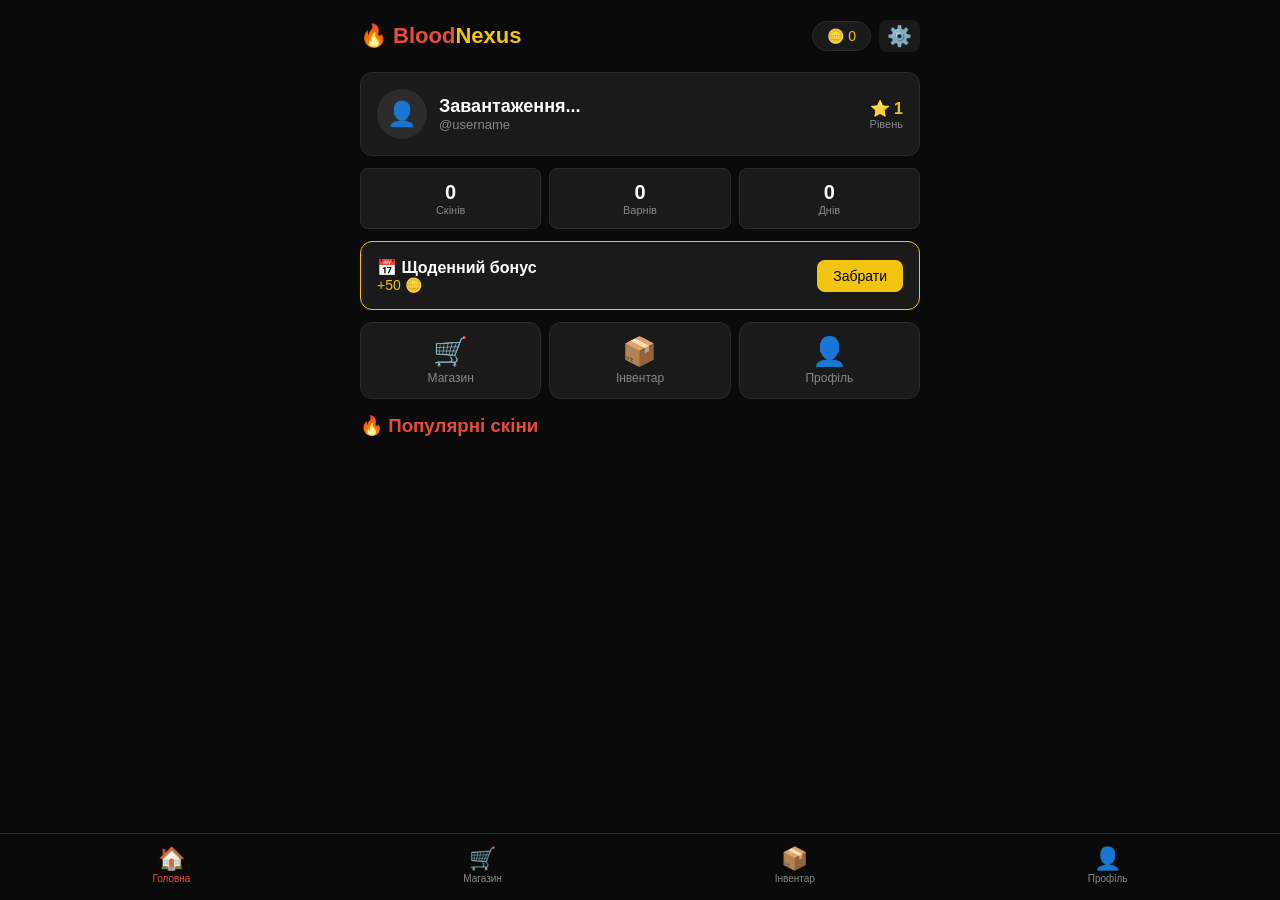
==== index.html @ a1621c2f "Add files via upload" ====
<!DOCTYPE html>
<html lang="uk">
<head>
    <meta charset="UTF-8">
    <meta name="viewport" content="width=device-width, initial-scale=1.0">
    <title>BloodNexus - Головна</title>
    <link rel="stylesheet" href="style.css">
</head>
<body>
    <!-- Хедер -->
    <div class="header">
        <div class="logo">🔥 Blood<span>Nexus</span></div>
        <div class="header-right">
            <span class="balance" id="userBalance">🪙 0</span>
            <button class="settings-btn">⚙️</button>
        </div>
    </div>

    <!-- Профіль-картка -->
    <div class="card profile-card">
        <div class="avatar" id="userAvatar">👤</div>
        <div class="profile-info">
            <div class="username" id="userName">Завантаження...</div>
            <div class="user-tag" id="userTag">@username</div>
        </div>
        <div class="profile-stats">
            <div class="stat">
                <span class="stat-value" id="userLevel">⭐ 1</span>
                <span class="stat-label">Рівень</span>
            </div>
        </div>
    </div>

    <!-- Швидка статистика -->
    <div class="stats-grid">
        <div class="stat-item">
            <div class="stat-number" id="skinCount">0</div>
            <div class="stat-label">Скінів</div>
        </div>
        <div class="stat-item">
            <div class="stat-number" id="warnCount">0</div>
            <div class="stat-label">Варнів</div>
        </div>
        <div class="stat-item">
            <div class="stat-number" id="daysCount">0</div>
            <div class="stat-label">Днів</div>
        </div>
    </div>

    <!-- Щоденний бонус -->
    <div class="card bonus-card">
        <div class="bonus-content">
            <div>
                <div class="bonus-title">📅 Щоденний бонус</div>
                <div class="bonus-amount">+50 🪙</div>
            </div>
            <button class="btn btn-gold" onclick="claimDaily()">Забрати</button>
        </div>
    </div>

    <!-- Навігаційні кнопки -->
    <div class="quick-actions">
        <div class="action-btn" onclick="navigate('shop')">
            <span class="action-icon">🛒</span>
            <span class="action-label">Магазин</span>
        </div>
        <div class="action-btn" onclick="navigate('inventory')">
            <span class="action-icon">📦</span>
            <span class="action-label">Інвентар</span>
        </div>
        <div class="action-btn" onclick="navigate('profile')">
            <span class="action-icon">👤</span>
            <span class="action-label">Профіль</span>
        </div>
    </div>

    <!-- Популярні скіни -->
    <h3 class="section-title">🔥 Популярні скіни</h3>
    <div class="skin-grid" id="popularSkins">
        <!-- Завантажується з API -->
    </div>

    <!-- Нижня навігація -->
    <div class="bottom-nav">
        <div class="nav-item active" onclick="navigate('home')">
            <span class="nav-icon">🏠</span>
            <span class="nav-label">Головна</span>
        </div>
        <div class="nav-item" onclick="navigate('shop')">
            <span class="nav-icon">🛒</span>
            <span class="nav-label">Магазин</span>
        </div>
        <div class="nav-item" onclick="navigate('inventory')">
            <span class="nav-icon">📦</span>
            <span class="nav-label">Інвентар</span>
        </div>
        <div class="nav-item" onclick="navigate('profile')">
            <span class="nav-icon">👤</span>
            <span class="nav-label">Профіль</span>
        </div>
    </div>

    <script src="script.js"></script>
    <script src="https://telegram.org/js/telegram-web-app.js"></script>
</body>
</html>
---- style.css ----
* {
    margin: 0;
    padding: 0;
    box-sizing: border-box;
}

body {
    font-family: -apple-system, BlinkMacSystemFont, 'Segoe UI', Roboto, sans-serif;
    background: #0a0a0a;
    color: #ffffff;
    padding: 16px 16px 80px 16px;
    min-height: 100vh;
}

/* ========== HEADER ========== */
.header {
    display: flex;
    justify-content: space-between;
    align-items: center;
    margin-bottom: 20px;
}

.logo {
    font-size: 22px;
    font-weight: bold;
    color: #e74c3c;
}

.logo span {
    color: #f1c40f;
}

.balance {
    background: #1a1a1a;
    padding: 6px 14px;
    border-radius: 20px;
    font-size: 14px;
    color: #f1c40f;
    border: 1px solid #2c2c2c;
}

.header-right {
    display: flex;
    align-items: center;
    gap: 8px;
}

.settings-btn, .back-btn, .edit-btn {
    background: #1a1a1a;
    border: none;
    color: #fff;
    font-size: 20px;
    cursor: pointer;
    padding: 4px 8px;
    border-radius: 8px;
}

/* ========== CARDS ========== */
.card {
    background: #1a1a1a;
    border-radius: 12px;
    padding: 16px;
    margin-bottom: 12px;
    border: 1px solid #2c2c2c;
}

.profile-card {
    display: flex;
    align-items: center;
    gap: 12px;
}

.avatar {
    width: 50px;
    height: 50px;
    border-radius: 50%;
    background: #2c2c2c;
    display: flex;
    align-items: center;
    justify-content: center;
    font-size: 24px;
    flex-shrink: 0;
}

.profile-info {
    flex: 1;
}

.username {
    font-size: 18px;
    font-weight: bold;
}

.user-tag {
    font-size: 13px;
    color: #888;
}

.profile-stats {
    text-align: right;
}

.stat-value {
    font-size: 16px;
    font-weight: bold;
    color: #f1c40f;
}

.stat-label {
    font-size: 11px;
    color: #888;
    display: block;
}

/* ========== STATS GRID ========== */
.stats-grid {
    display: grid;
    grid-template-columns: repeat(3, 1fr);
    gap: 8px;
    margin-bottom: 12px;
}

.stat-item {
    background: #1a1a1a;
    padding: 12px;
    border-radius: 8px;
    text-align: center;
    border: 1px solid #2c2c2c;
}

.stat-number {
    font-size: 20px;
    font-weight: bold;
}

/* ========== BONUS ========== */
.bonus-card {
    border-color: #f1c40f;
}

.bonus-content {
    display: flex;
    justify-content: space-between;
    align-items: center;
}

.bonus-title {
    font-weight: bold;
}

.bonus-amount {
    color: #f1c40f;
    font-size: 14px;
}

/* ========== BUTTONS ========== */
.btn {
    background: #e74c3c;
    color: #fff;
    border: none;
    padding: 8px 16px;
    border-radius: 8px;
    font-size: 14px;
    cursor: pointer;
    transition: all 0.3s;
}

.btn:hover {
    background: #c0392b;
    transform: scale(1.02);
}

.btn-gold {
    background: #f1c40f;
    color: #000;
}

.btn-gold:hover {
    background: #d4ac0d;
}

.btn-sell {
    background: #2c2c2c;
    color: #888;
    padding: 4px 12px;
    font-size: 12px;
}

.btn-sell:hover {
    background: #3c3c3c;
}

.btn-donate {
    background: #f1c40f;
    color: #000;
    padding: 12px 24px;
    font-size: 16px;
    margin-top: 8px;
    width: 100%;
}

.btn-donate:hover {
    background: #d4ac0d;
}

/* ========== QUICK ACTIONS ========== */
.quick-actions {
    display: grid;
    grid-template-columns: repeat(3, 1fr);
    gap: 8px;
    margin-bottom: 16px;
}

.action-btn {
    background: #1a1a1a;
    padding: 12px;
    border-radius: 12px;
    text-align: center;
    border: 1px solid #2c2c2c;
    cursor: pointer;
    transition: all 0.3s;
}

.action-btn:hover {
    background: #2c2c2c;
    transform: scale(1.02);
}

.action-icon {
    font-size: 28px;
    display: block;
}

.action-label {
    font-size: 12px;
    color: #888;
    margin-top: 4px;
}

/* ========== SKINS ========== */
.section-title {
    margin: 16px 0 12px;
    color: #e74c3c;
}

.skin-grid {
    display: grid;
    grid-template-columns: 1fr 1fr;
    gap: 12px;
    margin-bottom: 16px;
}

.skin-card {
    background: #1a1a1a;
    border-radius: 12px;
    padding: 12px;
    border: 1px solid #2c2c2c;
    transition: all 0.3s;
}

.skin-card:hover {
    border-color: #e74c3c;
    transform: translateY(-2px);
}

.skin-icon {
    font-size: 32px;
}

.skin-name {
    font-weight: bold;
    font-size: 15px;
}

.skin-sub {
    font-size: 12px;
    color: #888;
}

.skin-rarity {
    font-size: 11px;
    padding: 2px 8px;
    border-radius: 4px;
    display: inline-block;
    margin: 4px 0;
}

.legendary { background: #f1c40f; color: #000; }
.epic { background: #9b59b6; color: #fff; }
.rare { background: #3498db; color: #fff; }
.common { background: #95a5a6; color: #fff; }

.skin-price {
    color: #f1c40f;
    font-weight: bold;
    margin: 6px 0;
}

.skin-actions {
    display: flex;
    gap: 6px;
}

.skin-actions .btn {
    flex: 1;
    font-size: 12px;
    padding: 6px;
}

/* ========== FILTERS ========== */
.filters {
    display: flex;
    gap: 6px;
    margin-bottom: 12px;
    overflow-x: auto;
    padding: 4px 0;
}

.filter-btn {
    background: #1a1a1a;
    border: 1px solid #2c2c2c;
    color: #888;
    padding: 6px 14px;
    border-radius: 20px;
    font-size: 13px;
    cursor: pointer;
    white-space: nowrap;
    transition: all 0.3s;
}

.filter-btn.active {
    background: #e74c3c;
    color: #fff;
    border-color: #e74c3c;
}

.filter-btn:hover {
    background: #2c2c2c;
}

/* ========== SEARCH ========== */
.search-bar {
    margin-bottom: 12px;
}

.search-bar input {
    width: 100%;
    padding: 10px 14px;
    border-radius: 10px;
    border: 1px solid #2c2c2c;
    background: #1a1a1a;
    color: #fff;
    font-size: 14px;
}

.search-bar input::placeholder {
    color: #666;
}

/* ========== PROFILE FULL ========== */
.profile-full {
    text-align: center;
    padding: 20px;
}

.profile-avatar {
    font-size: 64px;
    margin-bottom: 8px;
}

.profile-name {
    font-size: 22px;
    font-weight: bold;
}

.profile-tag {
    color: #888;
    font-size: 14px;
    margin-bottom: 16px;
}

.profile-details {
    display: grid;
    grid-template-columns: 1fr 1fr;
    gap: 8px;
    margin-bottom: 16px;
    text-align: left;
}

.detail-item {
    background: #1a1a1a;
    padding: 10px 14px;
    border-radius: 8px;
    border: 1px solid #2c2c2c;
}

.detail-label {
    color: #888;
    font-size: 12px;
}

.detail-value {
    font-weight: bold;
    font-size: 16px;
    display: block;
}

/* ========== XP BAR ========== */
.xp-bar {
    margin: 16px 0;
}

.xp-label {
    font-size: 13px;
    color: #888;
    margin-bottom: 4px;
}

.xp-track {
    height: 8px;
    background: #1a1a1a;
    border-radius: 4px;
    overflow: hidden;
    border: 1px solid #2c2c2c;
}

.xp-fill {
    height: 100%;
    background: linear-gradient(90deg, #e74c3c, #f1c40f);
    border-radius: 4px;
    transition: width 0.5s;
}

/* ========== EQUIPPED SKIN ========== */
.equipped-skin {
    background: #1a1a1a;
    padding: 12px;
    border-radius: 8px;
    border: 1px solid #f1c40f;
    margin-bottom: 12px;
    text-align: center;
}

.equipped-label {
    color: #888;
    font-size: 12px;
}

.equipped-name {
    font-weight: bold;
    color: #f1c40f;
}

.skin-count {
    font-size: 13px;
    color: #888;
}

/* ========== BOTTOM NAV ========== */
.bottom-nav {
    position: fixed;
    bottom: 0;
    left: 0;
    right: 0;
    display: flex;
    justify-content: space-around;
    padding: 8px 16px 12px;
    background: #0a0a0a;
    border-top: 1px solid #2c2c2c;
}

.nav-item {
    text-align: center;
    color: #888;
    font-size: 11px;
    cursor: pointer;
    transition: color 0.3s;
    padding: 4px 8px;
}

.nav-item.active {
    color: #e74c3c;
}

.nav-icon {
    font-size: 22px;
    display: block;
}

.nav-label {
    font-size: 10px;
    margin-top: 2px;
}

/* ========== RESPONSIVE ========== */
@media (max-width: 480px) {
    .skin-grid {
        grid-template-columns: 1fr 1fr;
        gap: 8px;
    }
}

@media (min-width: 768px) {
    body {
        max-width: 600px;
        margin: 0 auto;
        padding: 20px 20px 80px 20px;
    }
}
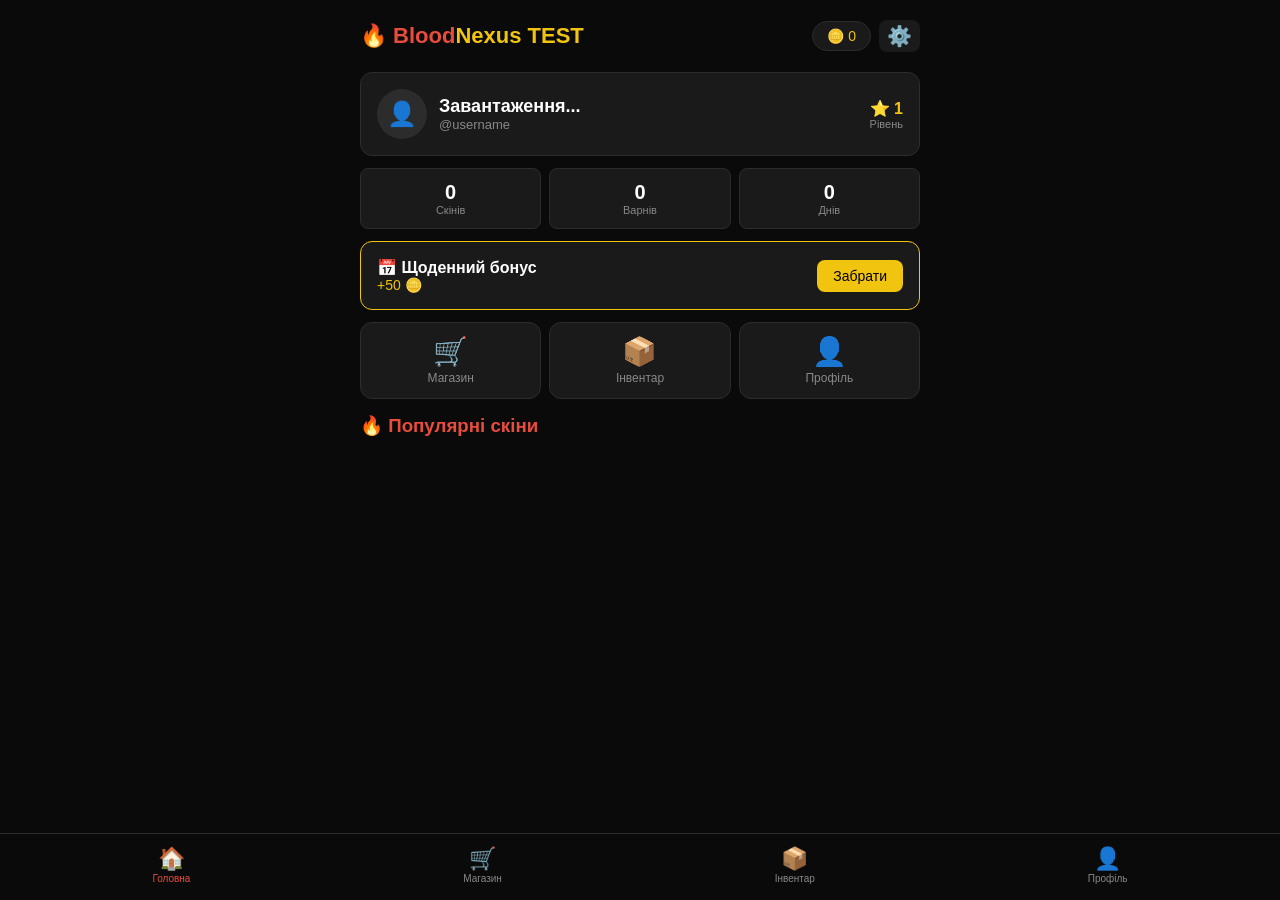
==== commit b3eb7abf: "Update index.html" ====
--- a/index.html
+++ b/index.html
@@ -3,13 +3,13 @@
 <head>
     <meta charset="UTF-8">
     <meta name="viewport" content="width=device-width, initial-scale=1.0">
-    <title>BloodNexus - Головна</title>
+    <title>TEST - Головна</title>
     <link rel="stylesheet" href="style.css">
 </head>
 <body>
     <!-- Хедер -->
     <div class="header">
-        <div class="logo">🔥 Blood<span>Nexus</span></div>
+        <div class="logo">🔥 Blood<span>Nexus TEST</span></div>
         <div class="header-right">
             <span class="balance" id="userBalance">🪙 0</span>
             <button class="settings-btn">⚙️</button>
@@ -103,4 +103,4 @@
     <script src="script.js"></script>
     <script src="https://telegram.org/js/telegram-web-app.js"></script>
 </body>
-</html>+</html>
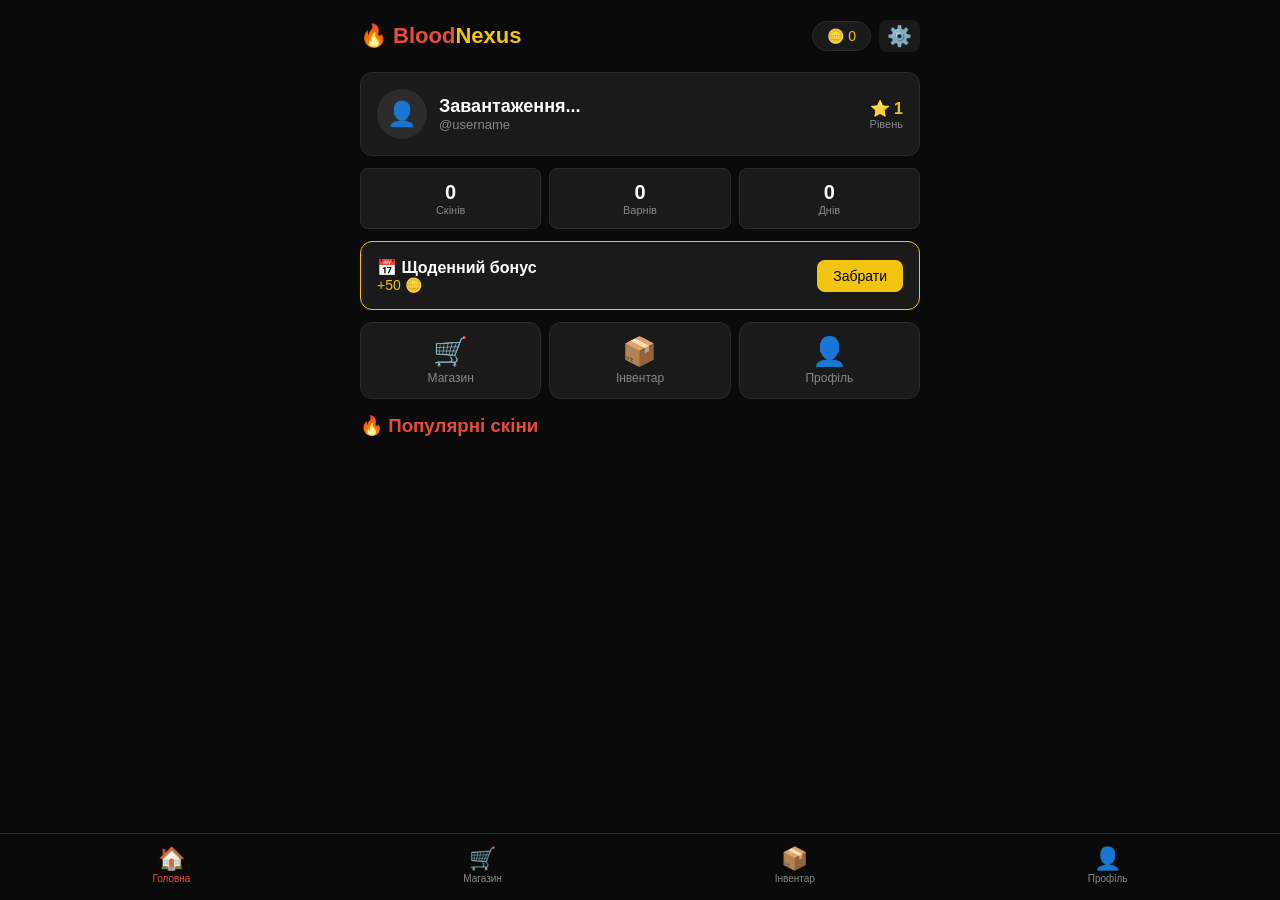
==== commit 6d40d9c5: "Update index.html" ====
--- a/index.html
+++ b/index.html
@@ -3,13 +3,13 @@
 <head>
     <meta charset="UTF-8">
     <meta name="viewport" content="width=device-width, initial-scale=1.0">
-    <title>TEST - Головна</title>
+    <title>BloodNexus - Головна</title>
     <link rel="stylesheet" href="style.css">
 </head>
 <body>
     <!-- Хедер -->
     <div class="header">
-        <div class="logo">🔥 Blood<span>Nexus TEST</span></div>
+        <div class="logo">🔥 Blood<span>Nexus</span></div>
         <div class="header-right">
             <span class="balance" id="userBalance">🪙 0</span>
             <button class="settings-btn">⚙️</button>
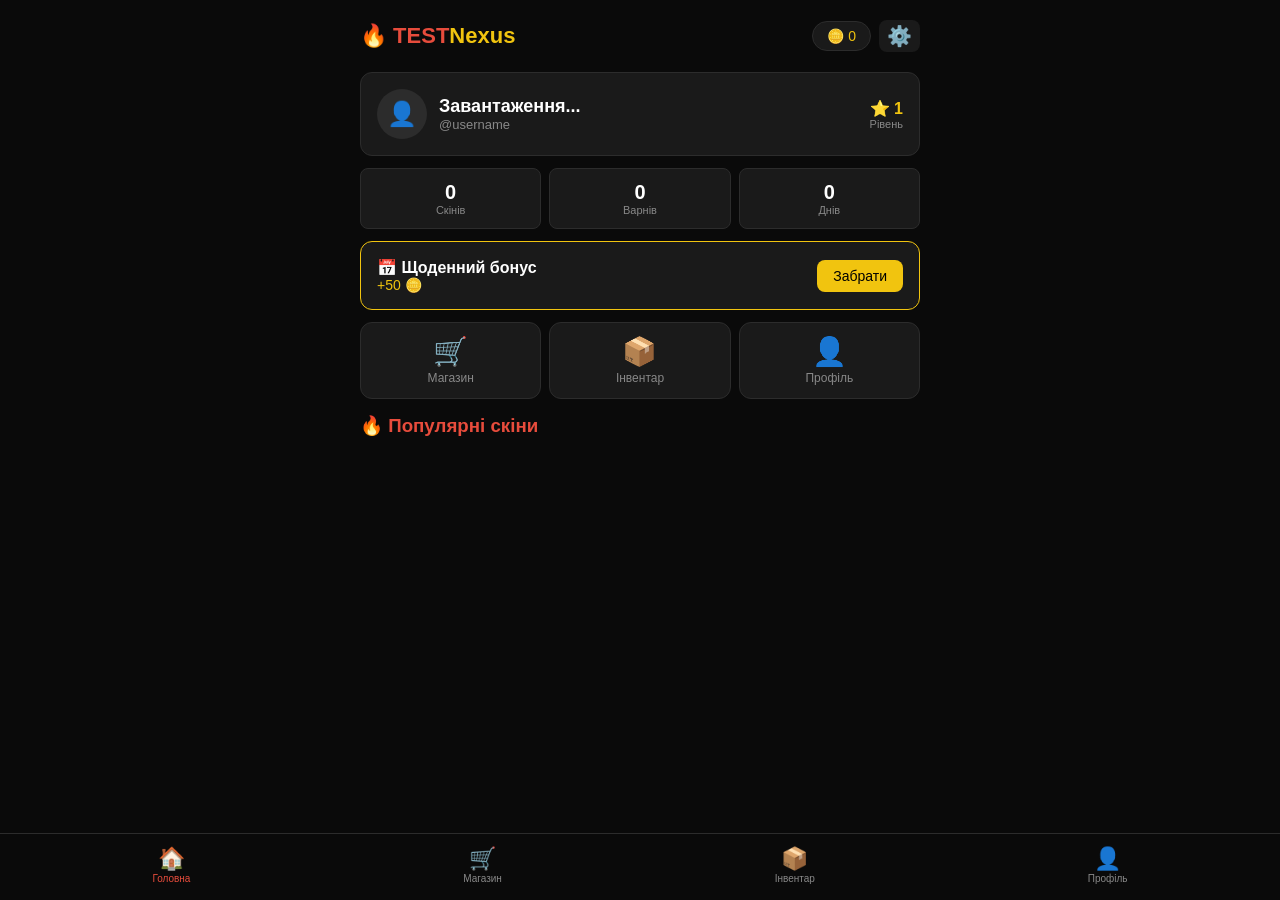
==== commit 4c83d19f: "Update header logo text from 'Blood' to 'TEST'" ====
--- a/index.html
+++ b/index.html
@@ -9,7 +9,7 @@
 <body>
     <!-- Хедер -->
     <div class="header">
-        <div class="logo">🔥 Blood<span>Nexus</span></div>
+        <div class="logo">🔥 TEST<span>Nexus</span></div>
         <div class="header-right">
             <span class="balance" id="userBalance">🪙 0</span>
             <button class="settings-btn">⚙️</button>
--- a/style.css
+++ b/style.css
@@ -506,4 +506,4 @@
         margin: 0 auto;
         padding: 20px 20px 80px 20px;
     }
-}+}
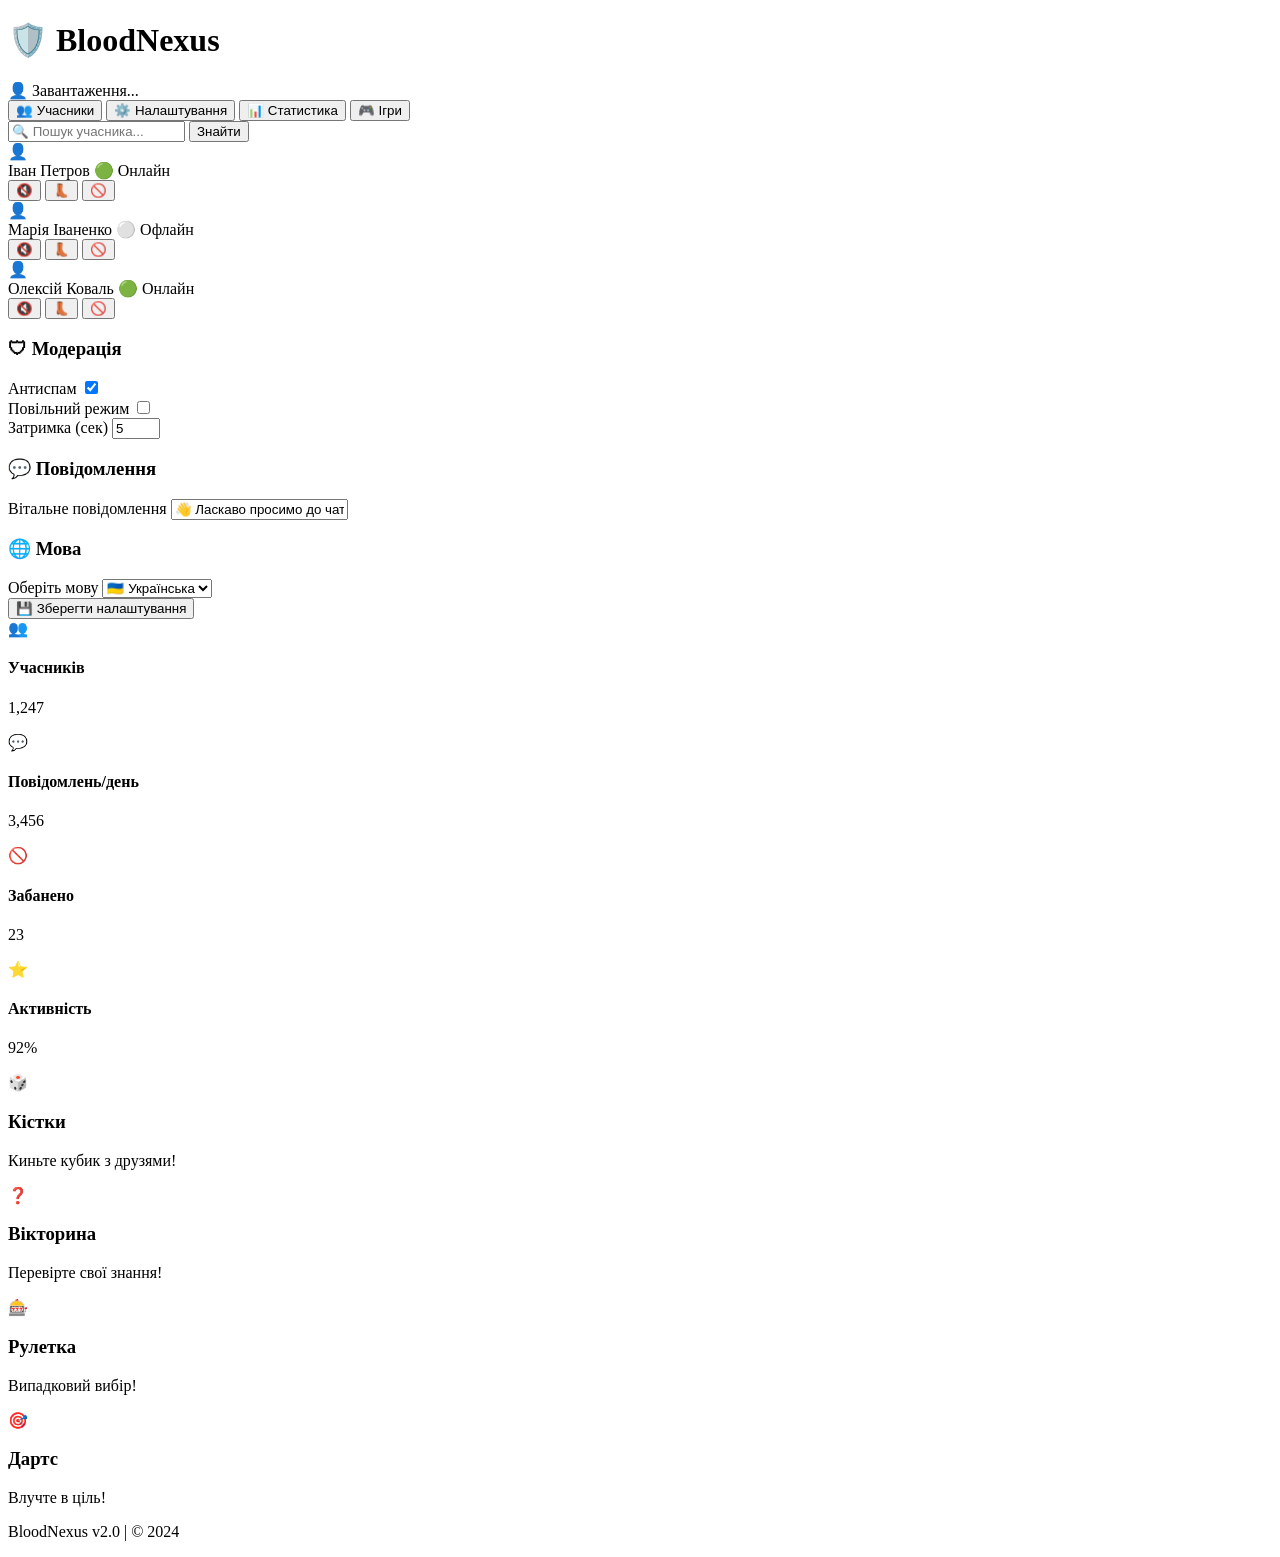
==== commit 2e8a0e7e: "Create index.html" ====
--- a/index.html
+++ b/index.html
@@ -1,106 +1,193 @@
-<!DOCTYPE html>
-<html lang="uk">
-<head>
-    <meta charset="UTF-8">
-    <meta name="viewport" content="width=device-width, initial-scale=1.0">
-    <title>BloodNexus - Головна</title>
-    <link rel="stylesheet" href="style.css">
-</head>
-<body>
-    <!-- Хедер -->
-    <div class="header">
-        <div class="logo">🔥 TEST<span>Nexus</span></div>
-        <div class="header-right">
-            <span class="balance" id="userBalance">🪙 0</span>
-            <button class="settings-btn">⚙️</button>
-        </div>
-    </div>
-
-    <!-- Профіль-картка -->
-    <div class="card profile-card">
-        <div class="avatar" id="userAvatar">👤</div>
-        <div class="profile-info">
-            <div class="username" id="userName">Завантаження...</div>
-            <div class="user-tag" id="userTag">@username</div>
-        </div>
-        <div class="profile-stats">
-            <div class="stat">
-                <span class="stat-value" id="userLevel">⭐ 1</span>
-                <span class="stat-label">Рівень</span>
-            </div>
-        </div>
-    </div>
-
-    <!-- Швидка статистика -->
-    <div class="stats-grid">
-        <div class="stat-item">
-            <div class="stat-number" id="skinCount">0</div>
-            <div class="stat-label">Скінів</div>
-        </div>
-        <div class="stat-item">
-            <div class="stat-number" id="warnCount">0</div>
-            <div class="stat-label">Варнів</div>
-        </div>
-        <div class="stat-item">
-            <div class="stat-number" id="daysCount">0</div>
-            <div class="stat-label">Днів</div>
-        </div>
-    </div>
-
-    <!-- Щоденний бонус -->
-    <div class="card bonus-card">
-        <div class="bonus-content">
-            <div>
-                <div class="bonus-title">📅 Щоденний бонус</div>
-                <div class="bonus-amount">+50 🪙</div>
-            </div>
-            <button class="btn btn-gold" onclick="claimDaily()">Забрати</button>
-        </div>
-    </div>
-
-    <!-- Навігаційні кнопки -->
-    <div class="quick-actions">
-        <div class="action-btn" onclick="navigate('shop')">
-            <span class="action-icon">🛒</span>
-            <span class="action-label">Магазин</span>
-        </div>
-        <div class="action-btn" onclick="navigate('inventory')">
-            <span class="action-icon">📦</span>
-            <span class="action-label">Інвентар</span>
-        </div>
-        <div class="action-btn" onclick="navigate('profile')">
-            <span class="action-icon">👤</span>
-            <span class="action-label">Профіль</span>
-        </div>
-    </div>
-
-    <!-- Популярні скіни -->
-    <h3 class="section-title">🔥 Популярні скіни</h3>
-    <div class="skin-grid" id="popularSkins">
-        <!-- Завантажується з API -->
-    </div>
-
-    <!-- Нижня навігація -->
-    <div class="bottom-nav">
-        <div class="nav-item active" onclick="navigate('home')">
-            <span class="nav-icon">🏠</span>
-            <span class="nav-label">Головна</span>
-        </div>
-        <div class="nav-item" onclick="navigate('shop')">
-            <span class="nav-icon">🛒</span>
-            <span class="nav-label">Магазин</span>
-        </div>
-        <div class="nav-item" onclick="navigate('inventory')">
-            <span class="nav-icon">📦</span>
-            <span class="nav-label">Інвентар</span>
-        </div>
-        <div class="nav-item" onclick="navigate('profile')">
-            <span class="nav-icon">👤</span>
-            <span class="nav-label">Профіль</span>
-        </div>
-    </div>
-
-    <script src="script.js"></script>
-    <script src="https://telegram.org/js/telegram-web-app.js"></script>
-</body>
-</html>
+<!DOCTYPE html>
+<html lang="uk">
+<head>
+    <meta charset="UTF-8">
+    <meta name="viewport" content="width=device-width, initial-scale=1.0">
+    <title>BloodNexus | Панель керування</title>
+    <script src="https://telegram.org/js/telegram-web-app.js"></script>
+    <link rel="stylesheet" href="style.css">
+</head>
+<body>
+    <div class="container">
+        <!-- Шапка -->
+        <header>
+            <div class="header-content">
+                <h1>🛡️ BloodNexus</h1>
+                <div class="user-info" id="userInfo">
+                    <span id="userName">👤 Завантаження...</span>
+                </div>
+            </div>
+        </header>
+
+        <!-- Вкладки -->
+        <nav class="tabs">
+            <button class="tab active" data-tab="users">👥 Учасники</button>
+            <button class="tab" data-tab="settings">⚙️ Налаштування</button>
+            <button class="tab" data-tab="stats">📊 Статистика</button>
+            <button class="tab" data-tab="games">🎮 Ігри</button>
+        </nav>
+
+        <!-- Вкладка: Учасники -->
+        <div id="tab-users" class="tab-content active">
+            <div class="search-box">
+                <input type="text" id="searchInput" placeholder="🔍 Пошук учасника...">
+                <button onclick="searchUsers()">Знайти</button>
+            </div>
+            
+            <div class="user-list" id="userList">
+                <!-- Приклад користувачів (буде замінено реальними даними) -->
+                <div class="user-item" data-user-id="123456789">
+                    <div class="user-avatar">👤</div>
+                    <div class="user-info">
+                        <span class="user-name">Іван Петров</span>
+                        <span class="user-status online">🟢 Онлайн</span>
+                    </div>
+                    <div class="user-actions">
+                        <button class="btn-mute" onclick="muteUser(this)">🔇</button>
+                        <button class="btn-kick" onclick="kickUser(this)">👢</button>
+                        <button class="btn-ban" onclick="banUser(this)">🚫</button>
+                    </div>
+                </div>
+                <div class="user-item" data-user-id="987654321">
+                    <div class="user-avatar">👤</div>
+                    <div class="user-info">
+                        <span class="user-name">Марія Іваненко</span>
+                        <span class="user-status offline">⚪ Офлайн</span>
+                    </div>
+                    <div class="user-actions">
+                        <button class="btn-mute" onclick="muteUser(this)">🔇</button>
+                        <button class="btn-kick" onclick="kickUser(this)">👢</button>
+                        <button class="btn-ban" onclick="banUser(this)">🚫</button>
+                    </div>
+                </div>
+                <div class="user-item" data-user-id="555555555">
+                    <div class="user-avatar">👤</div>
+                    <div class="user-info">
+                        <span class="user-name">Олексій Коваль</span>
+                        <span class="user-status online">🟢 Онлайн</span>
+                    </div>
+                    <div class="user-actions">
+                        <button class="btn-mute" onclick="muteUser(this)">🔇</button>
+                        <button class="btn-kick" onclick="kickUser(this)">👢</button>
+                        <button class="btn-ban" onclick="banUser(this)">🚫</button>
+                    </div>
+                </div>
+            </div>
+        </div>
+
+        <!-- Вкладка: Налаштування -->
+        <div id="tab-settings" class="tab-content">
+            <div class="settings-group">
+                <h3>🛡 Модерація</h3>
+                <div class="setting-item">
+                    <span>Антиспам</span>
+                    <label class="switch">
+                        <input type="checkbox" id="antiSpam" checked>
+                        <span class="slider"></span>
+                    </label>
+                </div>
+                <div class="setting-item">
+                    <span>Повільний режим</span>
+                    <label class="switch">
+                        <input type="checkbox" id="slowMode">
+                        <span class="slider"></span>
+                    </label>
+                </div>
+                <div class="setting-item">
+                    <span>Затримка (сек)</span>
+                    <input type="number" id="slowDelay" value="5" min="1" max="60">
+                </div>
+            </div>
+
+            <div class="settings-group">
+                <h3>💬 Повідомлення</h3>
+                <div class="setting-item">
+                    <span>Вітальне повідомлення</span>
+                    <input type="text" id="welcomeMessage" value="👋 Ласкаво просимо до чату!">
+                </div>
+            </div>
+
+            <div class="settings-group">
+                <h3>🌐 Мова</h3>
+                <div class="setting-item">
+                    <span>Оберіть мову</span>
+                    <select id="language">
+                        <option value="uk">🇺🇦 Українська</option>
+                        <option value="ru">🇷🇺 Русский</option>
+                        <option value="en">🇬🇧 English</option>
+                    </select>
+                </div>
+            </div>
+
+            <button class="btn-save" onclick="saveSettings()">💾 Зберегти налаштування</button>
+        </div>
+
+        <!-- Вкладка: Статистика -->
+        <div id="tab-stats" class="tab-content">
+            <div class="stats-grid">
+                <div class="stat-card">
+                    <div class="stat-icon">👥</div>
+                    <div class="stat-info">
+                        <h4>Учасників</h4>
+                        <p class="stat-number" id="statUsers">1,247</p>
+                    </div>
+                </div>
+                <div class="stat-card">
+                    <div class="stat-icon">💬</div>
+                    <div class="stat-info">
+                        <h4>Повідомлень/день</h4>
+                        <p class="stat-number" id="statMessages">3,456</p>
+                    </div>
+                </div>
+                <div class="stat-card">
+                    <div class="stat-icon">🚫</div>
+                    <div class="stat-info">
+                        <h4>Забанено</h4>
+                        <p class="stat-number" id="statBanned">23</p>
+                    </div>
+                </div>
+                <div class="stat-card">
+                    <div class="stat-icon">⭐</div>
+                    <div class="stat-info">
+                        <h4>Активність</h4>
+                        <p class="stat-number" id="statActive">92%</p>
+                    </div>
+                </div>
+            </div>
+        </div>
+
+        <!-- Вкладка: Ігри -->
+        <div id="tab-games" class="tab-content">
+            <div class="games-grid">
+                <div class="game-card" onclick="playGame('dice')">
+                    <div class="game-icon">🎲</div>
+                    <h3>Кістки</h3>
+                    <p>Киньте кубик з друзями!</p>
+                </div>
+                <div class="game-card" onclick="playGame('quiz')">
+                    <div class="game-icon">❓</div>
+                    <h3>Вікторина</h3>
+                    <p>Перевірте свої знання!</p>
+                </div>
+                <div class="game-card" onclick="playGame('roulette')">
+                    <div class="game-icon">🎰</div>
+                    <h3>Рулетка</h3>
+                    <p>Випадковий вибір!</p>
+                </div>
+                <div class="game-card" onclick="playGame('dart')">
+                    <div class="game-icon">🎯</div>
+                    <h3>Дартс</h3>
+                    <p>Влучте в ціль!</p>
+                </div>
+            </div>
+        </div>
+
+        <!-- Футер -->
+        <footer>
+            <p>BloodNexus v2.0 | © 2024</p>
+        </footer>
+    </div>
+
+    <script src="app.js"></script>
+</body>
+</html>
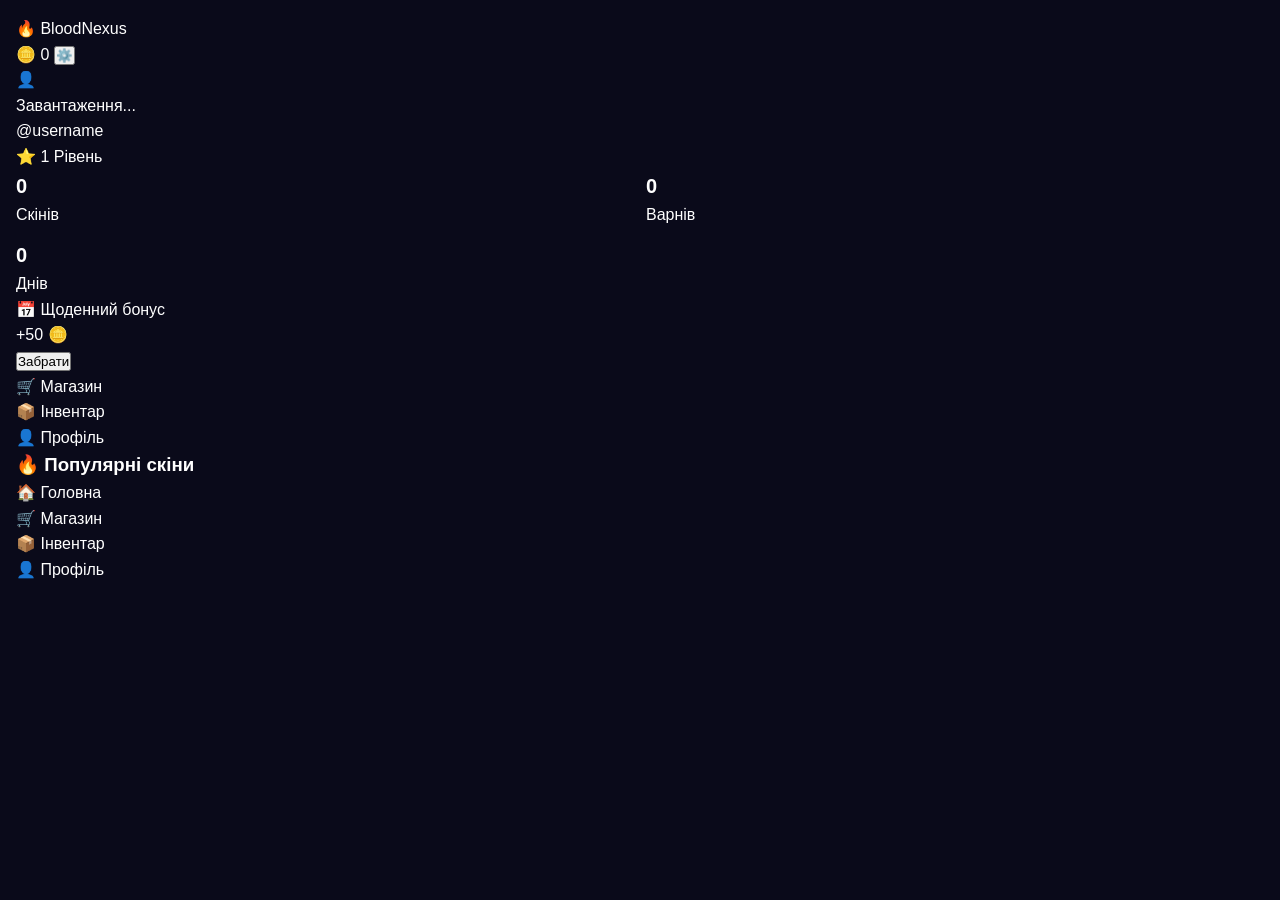
==== commit 7c3bbf15: "Update index.html" ====
--- a/index.html
+++ b/index.html
@@ -3,191 +3,104 @@
 <head>
     <meta charset="UTF-8">
     <meta name="viewport" content="width=device-width, initial-scale=1.0">
-    <title>BloodNexus | Панель керування</title>
-    <script src="https://telegram.org/js/telegram-web-app.js"></script>
+    <title>BloodNexus - Головна</title>
     <link rel="stylesheet" href="style.css">
 </head>
 <body>
-    <div class="container">
-        <!-- Шапка -->
-        <header>
-            <div class="header-content">
-                <h1>🛡️ BloodNexus</h1>
-                <div class="user-info" id="userInfo">
-                    <span id="userName">👤 Завантаження...</span>
-                </div>
-            </div>
-        </header>
+    <!-- Хедер -->
+    <div class="header">
+        <div class="logo">🔥 Blood<span>Nexus</span></div>
+        <div class="header-right">
+            <span class="balance" id="userBalance">🪙 0</span>
+            <button class="settings-btn" onclick="openSettings()">⚙️</button>
+        </div>
+    </div>
 
-        <!-- Вкладки -->
-        <nav class="tabs">
-            <button class="tab active" data-tab="users">👥 Учасники</button>
-            <button class="tab" data-tab="settings">⚙️ Налаштування</button>
-            <button class="tab" data-tab="stats">📊 Статистика</button>
-            <button class="tab" data-tab="games">🎮 Ігри</button>
-        </nav>
-
-        <!-- Вкладка: Учасники -->
-        <div id="tab-users" class="tab-content active">
-            <div class="search-box">
-                <input type="text" id="searchInput" placeholder="🔍 Пошук учасника...">
-                <button onclick="searchUsers()">Знайти</button>
-            </div>
-            
-            <div class="user-list" id="userList">
-                <!-- Приклад користувачів (буде замінено реальними даними) -->
-                <div class="user-item" data-user-id="123456789">
-                    <div class="user-avatar">👤</div>
-                    <div class="user-info">
-                        <span class="user-name">Іван Петров</span>
-                        <span class="user-status online">🟢 Онлайн</span>
-                    </div>
-                    <div class="user-actions">
-                        <button class="btn-mute" onclick="muteUser(this)">🔇</button>
-                        <button class="btn-kick" onclick="kickUser(this)">👢</button>
-                        <button class="btn-ban" onclick="banUser(this)">🚫</button>
-                    </div>
-                </div>
-                <div class="user-item" data-user-id="987654321">
-                    <div class="user-avatar">👤</div>
-                    <div class="user-info">
-                        <span class="user-name">Марія Іваненко</span>
-                        <span class="user-status offline">⚪ Офлайн</span>
-                    </div>
-                    <div class="user-actions">
-                        <button class="btn-mute" onclick="muteUser(this)">🔇</button>
-                        <button class="btn-kick" onclick="kickUser(this)">👢</button>
-                        <button class="btn-ban" onclick="banUser(this)">🚫</button>
-                    </div>
-                </div>
-                <div class="user-item" data-user-id="555555555">
-                    <div class="user-avatar">👤</div>
-                    <div class="user-info">
-                        <span class="user-name">Олексій Коваль</span>
-                        <span class="user-status online">🟢 Онлайн</span>
-                    </div>
-                    <div class="user-actions">
-                        <button class="btn-mute" onclick="muteUser(this)">🔇</button>
-                        <button class="btn-kick" onclick="kickUser(this)">👢</button>
-                        <button class="btn-ban" onclick="banUser(this)">🚫</button>
-                    </div>
-                </div>
+    <!-- Профіль-картка -->
+    <div class="card profile-card" onclick="navigate('profile')">
+        <div class="avatar" id="userAvatar">👤</div>
+        <div class="profile-info">
+            <div class="username" id="userName">Завантаження...</div>
+            <div class="user-tag" id="userTag">@username</div>
+        </div>
+        <div class="profile-stats">
+            <div class="stat">
+                <span class="stat-value" id="userLevel">⭐ 1</span>
+                <span class="stat-label">Рівень</span>
             </div>
         </div>
-
-        <!-- Вкладка: Налаштування -->
-        <div id="tab-settings" class="tab-content">
-            <div class="settings-group">
-                <h3>🛡 Модерація</h3>
-                <div class="setting-item">
-                    <span>Антиспам</span>
-                    <label class="switch">
-                        <input type="checkbox" id="antiSpam" checked>
-                        <span class="slider"></span>
-                    </label>
-                </div>
-                <div class="setting-item">
-                    <span>Повільний режим</span>
-                    <label class="switch">
-                        <input type="checkbox" id="slowMode">
-                        <span class="slider"></span>
-                    </label>
-                </div>
-                <div class="setting-item">
-                    <span>Затримка (сек)</span>
-                    <input type="number" id="slowDelay" value="5" min="1" max="60">
-                </div>
-            </div>
-
-            <div class="settings-group">
-                <h3>💬 Повідомлення</h3>
-                <div class="setting-item">
-                    <span>Вітальне повідомлення</span>
-                    <input type="text" id="welcomeMessage" value="👋 Ласкаво просимо до чату!">
-                </div>
-            </div>
-
-            <div class="settings-group">
-                <h3>🌐 Мова</h3>
-                <div class="setting-item">
-                    <span>Оберіть мову</span>
-                    <select id="language">
-                        <option value="uk">🇺🇦 Українська</option>
-                        <option value="ru">🇷🇺 Русский</option>
-                        <option value="en">🇬🇧 English</option>
-                    </select>
-                </div>
-            </div>
-
-            <button class="btn-save" onclick="saveSettings()">💾 Зберегти налаштування</button>
-        </div>
-
-        <!-- Вкладка: Статистика -->
-        <div id="tab-stats" class="tab-content">
-            <div class="stats-grid">
-                <div class="stat-card">
-                    <div class="stat-icon">👥</div>
-                    <div class="stat-info">
-                        <h4>Учасників</h4>
-                        <p class="stat-number" id="statUsers">1,247</p>
-                    </div>
-                </div>
-                <div class="stat-card">
-                    <div class="stat-icon">💬</div>
-                    <div class="stat-info">
-                        <h4>Повідомлень/день</h4>
-                        <p class="stat-number" id="statMessages">3,456</p>
-                    </div>
-                </div>
-                <div class="stat-card">
-                    <div class="stat-icon">🚫</div>
-                    <div class="stat-info">
-                        <h4>Забанено</h4>
-                        <p class="stat-number" id="statBanned">23</p>
-                    </div>
-                </div>
-                <div class="stat-card">
-                    <div class="stat-icon">⭐</div>
-                    <div class="stat-info">
-                        <h4>Активність</h4>
-                        <p class="stat-number" id="statActive">92%</p>
-                    </div>
-                </div>
-            </div>
-        </div>
-
-        <!-- Вкладка: Ігри -->
-        <div id="tab-games" class="tab-content">
-            <div class="games-grid">
-                <div class="game-card" onclick="playGame('dice')">
-                    <div class="game-icon">🎲</div>
-                    <h3>Кістки</h3>
-                    <p>Киньте кубик з друзями!</p>
-                </div>
-                <div class="game-card" onclick="playGame('quiz')">
-                    <div class="game-icon">❓</div>
-                    <h3>Вікторина</h3>
-                    <p>Перевірте свої знання!</p>
-                </div>
-                <div class="game-card" onclick="playGame('roulette')">
-                    <div class="game-icon">🎰</div>
-                    <h3>Рулетка</h3>
-                    <p>Випадковий вибір!</p>
-                </div>
-                <div class="game-card" onclick="playGame('dart')">
-                    <div class="game-icon">🎯</div>
-                    <h3>Дартс</h3>
-                    <p>Влучте в ціль!</p>
-                </div>
-            </div>
-        </div>
-
-        <!-- Футер -->
-        <footer>
-            <p>BloodNexus v2.0 | © 2024</p>
-        </footer>
     </div>
 
-    <script src="app.js"></script>
+    <!-- Швидка статистика -->
+    <div class="stats-grid">
+        <div class="stat-item">
+            <div class="stat-number" id="skinCount">0</div>
+            <div class="stat-label">Скінів</div>
+        </div>
+        <div class="stat-item">
+            <div class="stat-number" id="warnCount">0</div>
+            <div class="stat-label">Варнів</div>
+        </div>
+        <div class="stat-item">
+            <div class="stat-number" id="daysCount">0</div>
+            <div class="stat-label">Днів</div>
+        </div>
+    </div>
+
+    <!-- Щоденний бонус -->
+    <div class="card bonus-card">
+        <div class="bonus-content">
+            <div>
+                <div class="bonus-title">📅 Щоденний бонус</div>
+                <div class="bonus-amount" id="bonusAmount">+50 🪙</div>
+            </div>
+            <button class="btn btn-gold" onclick="claimDaily()">Забрати</button>
+        </div>
+    </div>
+
+    <!-- Навігаційні кнопки -->
+    <div class="quick-actions">
+        <div class="action-btn" onclick="navigate('shop')">
+            <span class="action-icon">🛒</span>
+            <span class="action-label">Магазин</span>
+        </div>
+        <div class="action-btn" onclick="navigate('inventory')">
+            <span class="action-icon">📦</span>
+            <span class="action-label">Інвентар</span>
+        </div>
+        <div class="action-btn" onclick="navigate('profile')">
+            <span class="action-icon">👤</span>
+            <span class="action-label">Профіль</span>
+        </div>
+    </div>
+
+    <!-- Популярні скіни -->
+    <h3 class="section-title">🔥 Популярні скіни</h3>
+    <div class="skin-grid" id="popularSkins">
+        <!-- Завантажується з API -->
+    </div>
+
+    <!-- Нижня навігація -->
+    <div class="bottom-nav">
+        <div class="nav-item active" onclick="navigate('home')">
+            <span class="nav-icon">🏠</span>
+            <span class="nav-label">Головна</span>
+        </div>
+        <div class="nav-item" onclick="navigate('shop')">
+            <span class="nav-icon">🛒</span>
+            <span class="nav-label">Магазин</span>
+        </div>
+        <div class="nav-item" onclick="navigate('inventory')">
+            <span class="nav-icon">📦</span>
+            <span class="nav-label">Інвентар</span>
+        </div>
+        <div class="nav-item" onclick="navigate('profile')">
+            <span class="nav-icon">👤</span>
+            <span class="nav-label">Профіль</span>
+        </div>
+    </div>
+
+    <script src="https://telegram.org/js/telegram-web-app.js"></script>
+    <script src="script.js"></script>
 </body>
 </html>
--- a/style.css
+++ b/style.css
@@ -0,0 +1,464 @@
+/* ===== БАЗОВІ СТИЛІ ===== */
+* {
+    margin: 0;
+    padding: 0;
+    box-sizing: border-box;
+}
+
+:root {
+    --bg-primary: #0a0a1a;
+    --bg-secondary: #141428;
+    --bg-card: #1a1a3e;
+    --bg-input: #1e1e42;
+    --text-primary: #ffffff;
+    --text-secondary: #a0a0c0;
+    --text-muted: #666688;
+    --accent: #6c5ce7;
+    --accent-hover: #7d6ff5;
+    --accent-glow: rgba(108, 92, 231, 0.3);
+    --success: #00b894;
+    --danger: #e74c6f;
+    --warning: #fdcb6e;
+    --border: #2a2a5a;
+    --shadow: 0 4px 20px rgba(0, 0, 0, 0.5);
+    --radius: 12px;
+    --radius-sm: 8px;
+}
+
+body {
+    font-family: -apple-system, BlinkMacSystemFont, 'Segoe UI', Roboto, Oxygen, Ubuntu, sans-serif;
+    background: var(--bg-primary);
+    color: var(--text-primary);
+    min-height: 100vh;
+    padding: 16px;
+    line-height: 1.6;
+}
+
+/* ===== КОНТЕЙНЕР ===== */
+.container {
+    max-width: 480px;
+    margin: 0 auto;
+}
+
+/* ===== ШАПКА ===== */
+header {
+    background: var(--bg-secondary);
+    border-radius: var(--radius);
+    padding: 16px 20px;
+    margin-bottom: 16px;
+    border: 1px solid var(--border);
+}
+
+.header-content {
+    display: flex;
+    justify-content: space-between;
+    align-items: center;
+    flex-wrap: wrap;
+    gap: 8px;
+}
+
+header h1 {
+    font-size: 20px;
+    font-weight: 700;
+    background: linear-gradient(135deg, var(--accent), #a29bfe);
+    -webkit-background-clip: text;
+    -webkit-text-fill-color: transparent;
+}
+
+.user-info {
+    font-size: 13px;
+    color: var(--text-secondary);
+    background: var(--bg-card);
+    padding: 4px 12px;
+    border-radius: 20px;
+}
+
+/* ===== ВКЛАДКИ ===== */
+.tabs {
+    display: flex;
+    gap: 6px;
+    margin-bottom: 16px;
+    background: var(--bg-secondary);
+    padding: 6px;
+    border-radius: var(--radius);
+    border: 1px solid var(--border);
+    overflow-x: auto;
+}
+
+.tab {
+    flex: 1;
+    min-width: 70px;
+    padding: 10px 12px;
+    border: none;
+    border-radius: var(--radius-sm);
+    background: transparent;
+    color: var(--text-secondary);
+    font-size: 13px;
+    font-weight: 500;
+    cursor: pointer;
+    transition: all 0.3s;
+    white-space: nowrap;
+}
+
+.tab:hover {
+    color: var(--text-primary);
+    background: var(--bg-card);
+}
+
+.tab.active {
+    color: var(--text-primary);
+    background: var(--accent);
+    box-shadow: 0 0 20px var(--accent-glow);
+}
+
+/* ===== ВМІСТ ВКЛАДОК ===== */
+.tab-content {
+    display: none;
+    animation: fadeIn 0.3s ease;
+}
+
+.tab-content.active {
+    display: block;
+}
+
+@keyframes fadeIn {
+    from { opacity: 0; transform: translateY(8px); }
+    to { opacity: 1; transform: translateY(0); }
+}
+
+/* ===== ВКЛАДКА: УЧАСНИКИ ===== */
+.search-box {
+    display: flex;
+    gap: 8px;
+    margin-bottom: 16px;
+}
+
+.search-box input {
+    flex: 1;
+    padding: 10px 16px;
+    background: var(--bg-input);
+    border: 1px solid var(--border);
+    border-radius: var(--radius-sm);
+    color: var(--text-primary);
+    font-size: 14px;
+    outline: none;
+    transition: border 0.3s;
+}
+
+.search-box input:focus {
+    border-color: var(--accent);
+}
+
+.search-box button {
+    padding: 10px 20px;
+    background: var(--accent);
+    border: none;
+    border-radius: var(--radius-sm);
+    color: white;
+    font-weight: 600;
+    cursor: pointer;
+    transition: background 0.3s;
+}
+
+.search-box button:hover {
+    background: var(--accent-hover);
+}
+
+.user-list {
+    display: flex;
+    flex-direction: column;
+    gap: 8px;
+}
+
+.user-item {
+    display: flex;
+    align-items: center;
+    gap: 12px;
+    padding: 12px 16px;
+    background: var(--bg-card);
+    border-radius: var(--radius-sm);
+    border: 1px solid var(--border);
+    transition: all 0.3s;
+}
+
+.user-item:hover {
+    border-color: var(--accent);
+    transform: translateX(4px);
+}
+
+.user-avatar {
+    font-size: 28px;
+    width: 40px;
+    text-align: center;
+}
+
+.user-info {
+    flex: 1;
+    display: flex;
+    flex-direction: column;
+}
+
+.user-name {
+    font-weight: 600;
+    font-size: 14px;
+}
+
+.user-status {
+    font-size: 11px;
+    color: var(--text-secondary);
+}
+
+.user-status.online { color: var(--success); }
+.user-status.offline { color: var(--text-muted); }
+
+.user-actions {
+    display: flex;
+    gap: 4px;
+}
+
+.user-actions button {
+    width: 32px;
+    height: 32px;
+    border: none;
+    border-radius: var(--radius-sm);
+    font-size: 14px;
+    cursor: pointer;
+    transition: all 0.2s;
+}
+
+.user-actions button:hover {
+    transform: scale(1.1);
+}
+
+.btn-mute {
+    background: var(--warning);
+    color: #2d3436;
+}
+.btn-mute:hover { background: #ffeaa7; }
+
+.btn-kick {
+    background: #636e72;
+    color: white;
+}
+.btn-kick:hover { background: #747d8c; }
+
+.btn-ban {
+    background: var(--danger);
+    color: white;
+}
+.btn-ban:hover { background: #ff6b81; }
+
+/* ===== ВКЛАДКА: НАЛАШТУВАННЯ ===== */
+.settings-group {
+    background: var(--bg-card);
+    border-radius: var(--radius-sm);
+    padding: 16px;
+    margin-bottom: 16px;
+    border: 1px solid var(--border);
+}
+
+.settings-group h3 {
+    font-size: 14px;
+    color: var(--text-secondary);
+    margin-bottom: 12px;
+    font-weight: 500;
+}
+
+.setting-item {
+    display: flex;
+    justify-content: space-between;
+    align-items: center;
+    padding: 10px 0;
+    border-bottom: 1px solid var(--border);
+}
+
+.setting-item:last-child {
+    border-bottom: none;
+}
+
+.setting-item span {
+    font-size: 14px;
+}
+
+.setting-item input[type="text"],
+.setting-item input[type="number"],
+.setting-item select {
+    padding: 6px 12px;
+    background: var(--bg-input);
+    border: 1px solid var(--border);
+    border-radius: var(--radius-sm);
+    color: var(--text-primary);
+    font-size: 13px;
+    width: 180px;
+}
+
+.setting-item input[type="text"]:focus,
+.setting-item input[type="number"]:focus,
+.setting-item select:focus {
+    border-color: var(--accent);
+    outline: none;
+}
+
+/* Toggle Switch */
+.switch {
+    position: relative;
+    width: 44px;
+    height: 24px;
+    flex-shrink: 0;
+}
+
+.switch input {
+    opacity: 0;
+    width: 0;
+    height: 0;
+}
+
+.slider {
+    position: absolute;
+    cursor: pointer;
+    inset: 0;
+    background: #3d3d6b;
+    transition: 0.3s;
+    border-radius: 24px;
+}
+
+.slider::before {
+    content: "";
+    position: absolute;
+    height: 18px;
+    width: 18px;
+    left: 3px;
+    bottom: 3px;
+    background: white;
+    transition: 0.3s;
+    border-radius: 50%;
+}
+
+.switch input:checked + .slider {
+    background: var(--accent);
+}
+
+.switch input:checked + .slider::before {
+    transform: translateX(20px);
+}
+
+.btn-save {
+    width: 100%;
+    padding: 14px;
+    background: var(--accent);
+    border: none;
+    border-radius: var(--radius-sm);
+    color: white;
+    font-size: 16px;
+    font-weight: 600;
+    cursor: pointer;
+    transition: all 0.3s;
+}
+
+.btn-save:hover {
+    background: var(--accent-hover);
+    box-shadow: 0 0 30px var(--accent-glow);
+}
+
+/* ===== ВКЛАДКА: СТАТИСТИКА ===== */
+.stats-grid {
+    display: grid;
+    grid-template-columns: 1fr 1fr;
+    gap: 12px;
+}
+
+.stat-card {
+    background: var(--bg-card);
+    border-radius: var(--radius-sm);
+    padding: 16px;
+    display: flex;
+    align-items: center;
+    gap: 12px;
+    border: 1px solid var(--border);
+}
+
+.stat-icon {
+    font-size: 28px;
+    width: 44px;
+    text-align: center;
+}
+
+.stat-info h4 {
+    font-size: 12px;
+    color: var(--text-secondary);
+    font-weight: 400;
+}
+
+.stat-number {
+    font-size: 20px;
+    font-weight: 700;
+    color: var(--text-primary);
+}
+
+/* ===== ВКЛАДКА: ІГРИ ===== */
+.games-grid {
+    display: grid;
+    grid-template-columns: 1fr 1fr;
+    gap: 12px;
+}
+
+.game-card {
+    background: var(--bg-card);
+    border-radius: var(--radius-sm);
+    padding: 20px 16px;
+    text-align: center;
+    border: 1px solid var(--border);
+    cursor: pointer;
+    transition: all 0.3s;
+}
+
+.game-card:hover {
+    transform: translateY(-4px);
+    border-color: var(--accent);
+    box-shadow: 0 8px 30px var(--accent-glow);
+}
+
+.game-icon {
+    font-size: 36px;
+    margin-bottom: 8px;
+}
+
+.game-card h3 {
+    font-size: 16px;
+    font-weight: 600;
+    margin-bottom: 4px;
+}
+
+.game-card p {
+    font-size: 12px;
+    color: var(--text-secondary);
+}
+
+/* ===== ФУТЕР ===== */
+footer {
+    margin-top: 24px;
+    padding-top: 16px;
+    text-align: center;
+    border-top: 1px solid var(--border);
+    font-size: 12px;
+    color: var(--text-muted);
+}
+
+/* ===== АДАПТИВНІСТЬ ===== */
+@media (max-width: 400px) {
+    .tabs { gap: 4px; }
+    .tab { font-size: 11px; padding: 8px 10px; min-width: 50px; }
+    .user-item { flex-wrap: wrap; gap: 8px; }
+    .user-actions { margin-left: auto; }
+    .stats-grid { grid-template-columns: 1fr 1fr; }
+    .games-grid { grid-template-columns: 1fr 1fr; }
+    .setting-item { flex-wrap: wrap; gap: 8px; }
+    .setting-item input[type="text"],
+    .setting-item input[type="number"],
+    .setting-item select { width: 100%; }
+}
+
+@media (max-width: 350px) {
+    .stats-grid { grid-template-columns: 1fr; }
+    .games-grid { grid-template-columns: 1fr; }
+}
